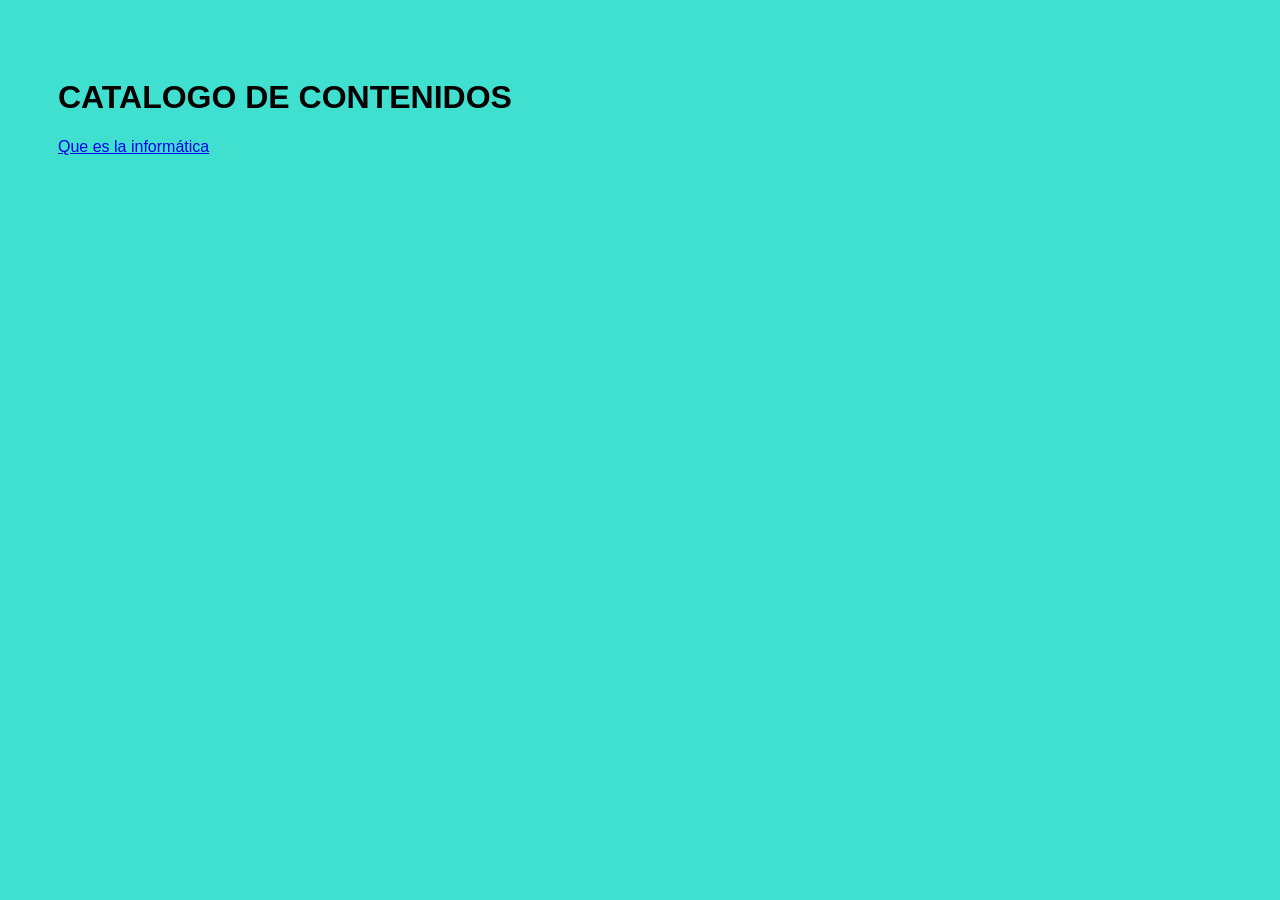
==== index.html @ d330bb28 "Add files via upload index xd" ====
<!doctype html>
<html lang="es">
    
        <head><title>BLOG DE INFORMÁTICA</title></head>
        <body style="background-color:#40E0D0; font-family: sans-serif; padding: 50px;">
            <h1>CATALOGO DE CONTENIDOS</h1>
        <a href="file:///run/user/1000/doc/616358a5/index.html">Que es la informática</a>
        </body>
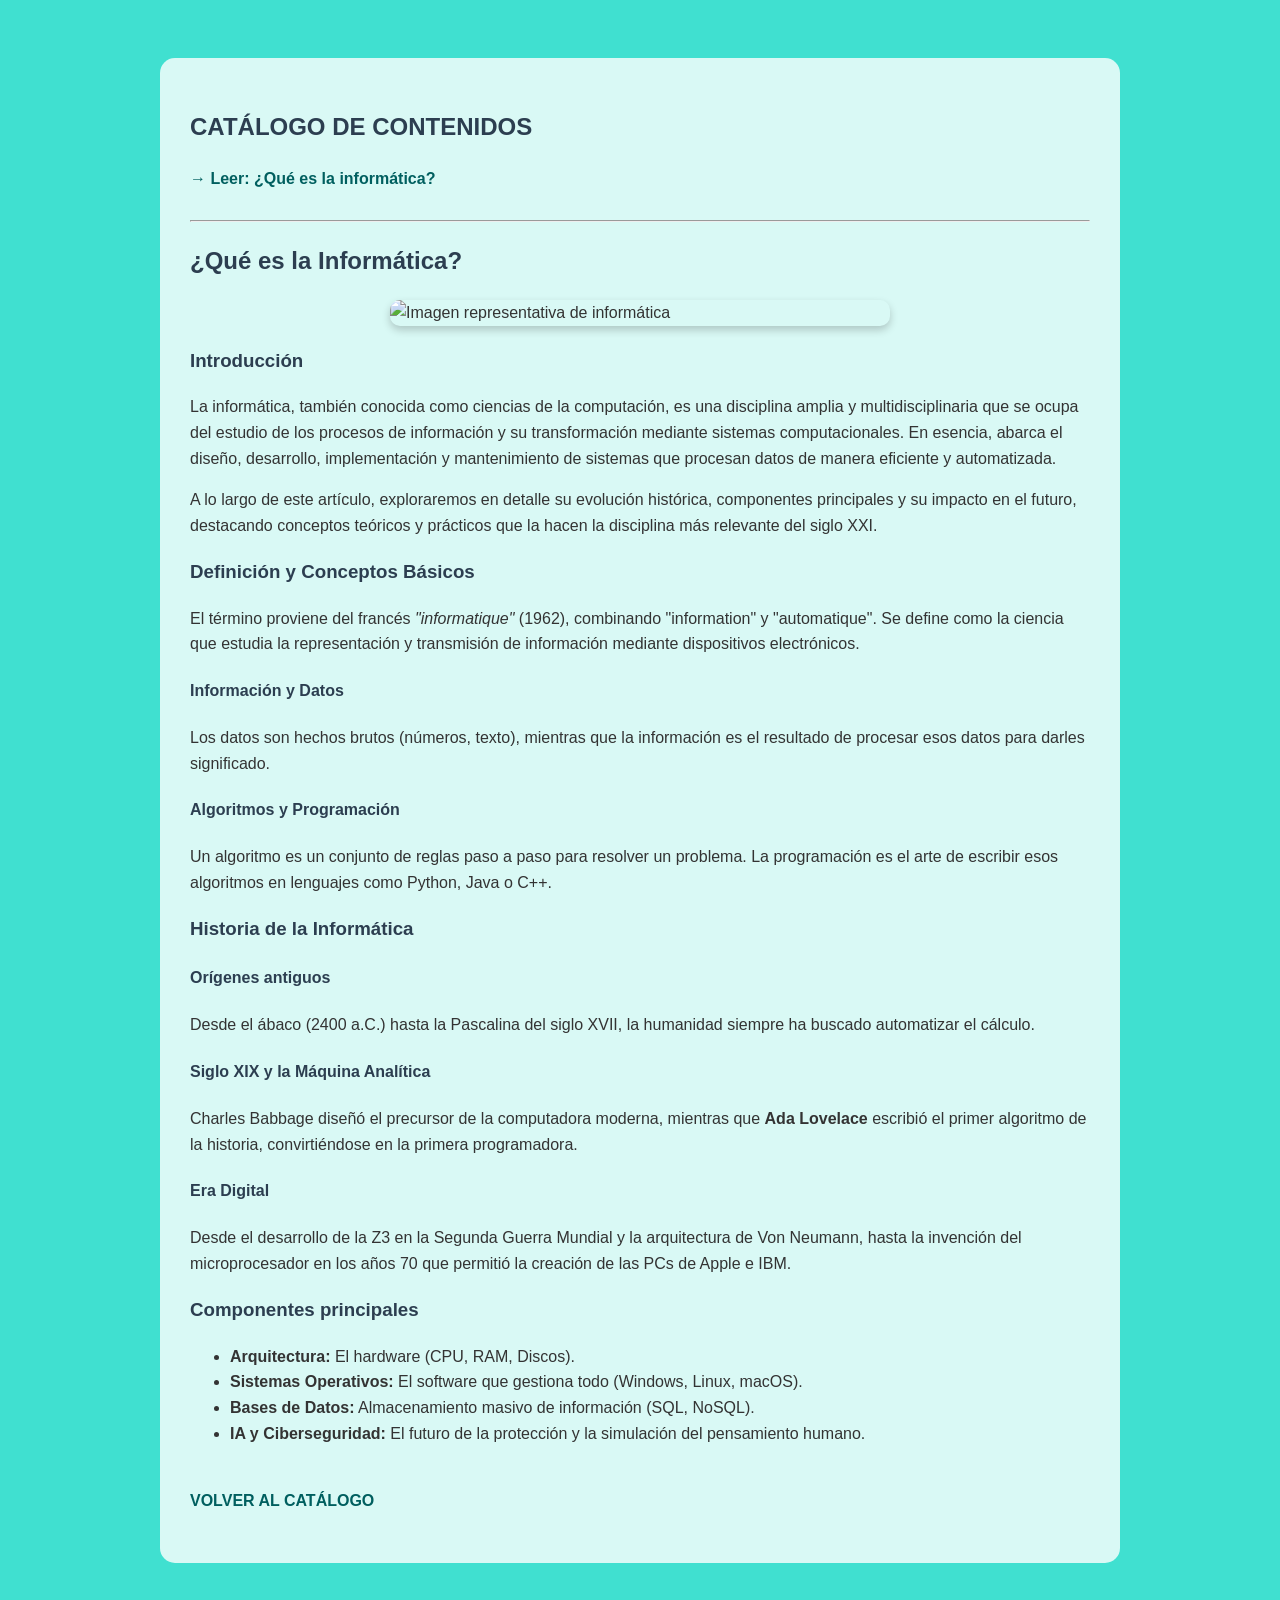
==== commit 27c3efcd: "Add files via upload" ====
--- a/index.html
+++ b/index.html
@@ -1,8 +1,104 @@
 <!doctype html>
 <html lang="es">
-    
-        <head><title>BLOG DE INFORMÁTICA</title></head>
-        <body style="background-color:#40E0D0; font-family: sans-serif; padding: 50px;">
-            <h1>CATALOGO DE CONTENIDOS</h1>
-        <a href="file:///run/user/1000/doc/616358a5/index.html">Que es la informática</a>
-        </body>+
+<head>
+    <meta charset="UTF-8">
+    <meta name="viewport" content="width=device-width, initial-scale=1.0">
+    <title>BLOG DE INFORMÁTICA</title>
+    <style>
+        body {
+            background-color: #40E0D0;
+            font-family: sans-serif;
+            padding: 50px;
+            line-height: 1.6;
+            color: #333;
+        }
+
+        main {
+            background-color: rgba(255, 255, 255, 0.8);
+            padding: 30px;
+            border-radius: 15px;
+            max-width: 900px;
+            margin: auto;
+        }
+
+        h1, h3, h4 {
+            color: #2c3e50;
+        }
+
+        img {
+            display: block;
+            margin: 20px auto;
+            border-radius: 10px;
+            box-shadow: 0 4px 8px rgba(0,0,0,0.2);
+        }
+
+        .nav-link {
+            display: inline-block;
+            margin-bottom: 20px;
+            text-decoration: none;
+            color: #005f5f;
+            font-weight: bold;
+        }
+
+        .nav-link:hover {
+            text-decoration: underline;
+        }
+    </style>
+</head>
+
+<body>
+
+    <main>
+        <nav id="catalogo">
+            <h1>CATÁLOGO DE CONTENIDOS</h1>
+            <a class="nav-link" href="#articulo-informatica">→ Leer: ¿Qué es la informática?</a>
+        </nav>
+
+        <hr>
+
+        <article id="articulo-informatica">
+            <h1>¿Qué es la Informática?</h1>
+            
+            <img src="https://img.freepik.com/fotos-premium/ingenieria-informatica-cerca-escritura-codigo-programacion-base-datos-teclado-computadora-portatil-ia-generativa_1259709-85455.jpg" 
+                 alt="Imagen representativa de informática" width="500">
+
+            <h3>Introducción</h3>
+            <p>La informática, también conocida como ciencias de la computación, es una disciplina amplia y multidisciplinaria que se ocupa del estudio de los procesos de información y su transformación mediante sistemas computacionales. En esencia, abarca el diseño, desarrollo, implementación y mantenimiento de sistemas que procesan datos de manera eficiente y automatizada.</p>
+            
+            <p>A lo largo de este artículo, exploraremos en detalle su evolución histórica, componentes principales y su impacto en el futuro, destacando conceptos teóricos y prácticos que la hacen la disciplina más relevante del siglo XXI.</p>
+
+            <h3>Definición y Conceptos Básicos</h3>
+            <p>El término proviene del francés <em>"informatique"</em> (1962), combinando "information" y "automatique". Se define como la ciencia que estudia la representación y transmisión de información mediante dispositivos electrónicos.</p>
+
+            <h4>Información y Datos</h4>
+            <p>Los datos son hechos brutos (números, texto), mientras que la información es el resultado de procesar esos datos para darles significado.</p>
+
+            <h4>Algoritmos y Programación</h4>
+            <p>Un algoritmo es un conjunto de reglas paso a paso para resolver un problema. La programación es el arte de escribir esos algoritmos en lenguajes como Python, Java o C++.</p>
+
+            <h3>Historia de la Informática</h3>
+            <h4>Orígenes antiguos</h4>
+            <p>Desde el ábaco (2400 a.C.) hasta la Pascalina del siglo XVII, la humanidad siempre ha buscado automatizar el cálculo.</p>
+
+            <h4>Siglo XIX y la Máquina Analítica</h4>
+            <p>Charles Babbage diseñó el precursor de la computadora moderna, mientras que <strong>Ada Lovelace</strong> escribió el primer algoritmo de la historia, convirtiéndose en la primera programadora.</p>
+
+            <h4>Era Digital</h4>
+            <p>Desde el desarrollo de la Z3 en la Segunda Guerra Mundial y la arquitectura de Von Neumann, hasta la invención del microprocesador en los años 70 que permitió la creación de las PCs de Apple e IBM.</p>
+
+            <h3>Componentes principales</h3>
+            <ul>
+                <li><strong>Arquitectura:</strong> El hardware (CPU, RAM, Discos).</li>
+                <li><strong>Sistemas Operativos:</strong> El software que gestiona todo (Windows, Linux, macOS).</li>
+                <li><strong>Bases de Datos:</strong> Almacenamiento masivo de información (SQL, NoSQL).</li>
+                <li><strong>IA y Ciberseguridad:</strong> El futuro de la protección y la simulación del pensamiento humano.</li>
+            </ul>
+
+            <br>
+            <a class="nav-link" href="#catalogo">VOLVER AL CATÁLOGO</a>
+        </article>
+    </main>
+
+</body>
+</html>
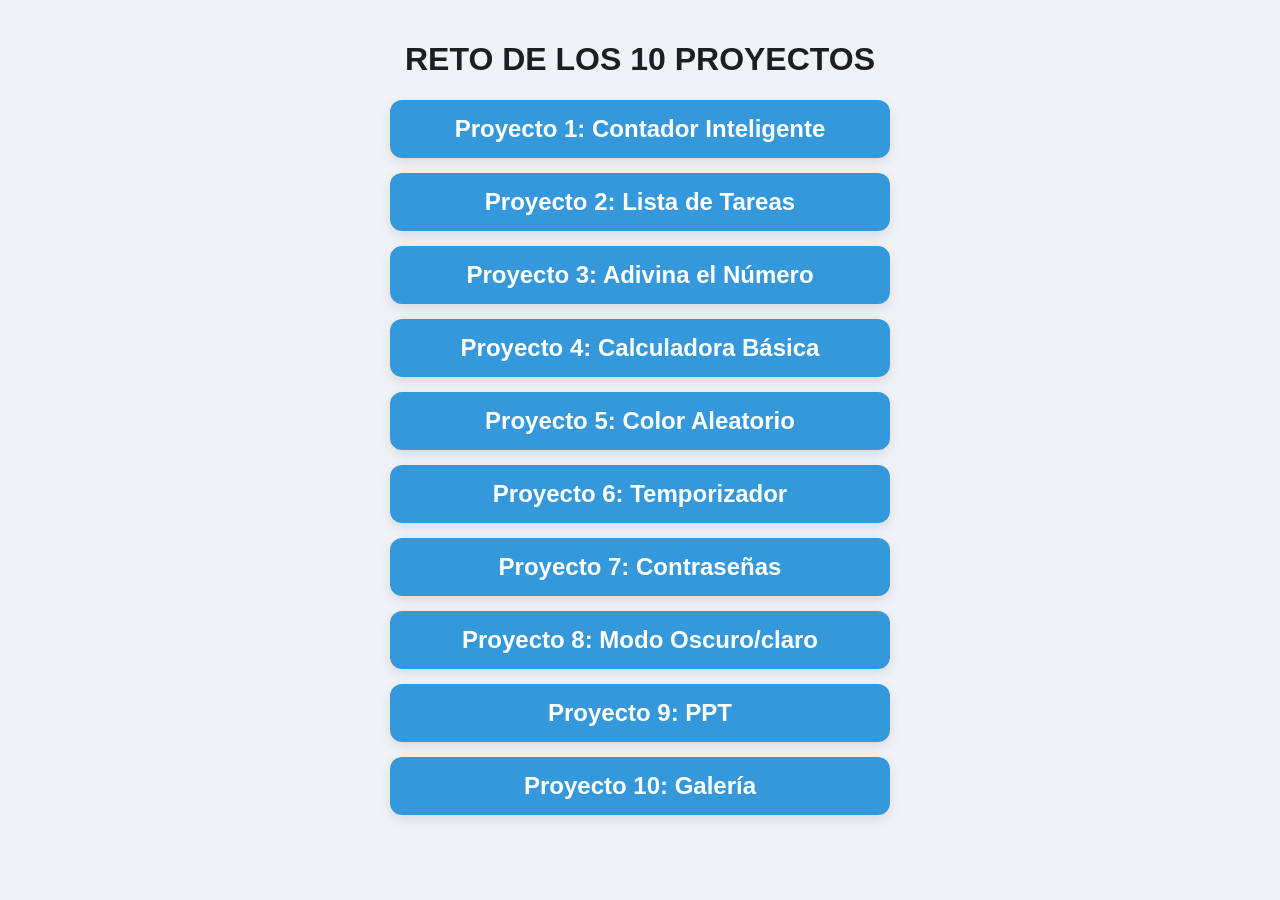
==== commit 15923f3d: "Add files via upload" ====
--- a/index.html
+++ b/index.html
@@ -1,104 +1,166 @@
-<!doctype html>
-<html lang="es">
-
-<head>
+<!DOCTYPE html><!--esta etiqueta indica que el documento es HTML5-->
+<html lang="es"><!--esta etiqueta indica que el idioma del documento, en este caso es español-->
+<head><!--esta sección contiene metadatos sobre el documento, como el título, la codificación de caracteres y enlaces a archivos externos-->
     <meta charset="UTF-8">
     <meta name="viewport" content="width=device-width, initial-scale=1.0">
-    <title>BLOG DE INFORMÁTICA</title>
-    <style>
-        body {
-            background-color: #40E0D0;
-            font-family: sans-serif;
-            padding: 50px;
-            line-height: 1.6;
-            color: #333;
-        }
-
-        main {
-            background-color: rgba(255, 255, 255, 0.8);
-            padding: 30px;
-            border-radius: 15px;
-            max-width: 900px;
-            margin: auto;
-        }
-
-        h1, h3, h4 {
-            color: #2c3e50;
-        }
-
-        img {
-            display: block;
-            margin: 20px auto;
-            border-radius: 10px;
-            box-shadow: 0 4px 8px rgba(0,0,0,0.2);
-        }
-
-        .nav-link {
-            display: inline-block;
-            margin-bottom: 20px;
-            text-decoration: none;
-            color: #005f5f;
-            font-weight: bold;
-        }
-
-        .nav-link:hover {
-            text-decoration: underline;
-        }
-    </style>
+    <title>Reto de los 10 Proyectos - Marcoantonio</title>
+    <link rel="stylesheet" href="style.css">
 </head>
-
-<body>
+<body><!--esta sección contiene el contenido visible de la página, como texto, imágenes y elementos interactivos-->
+    <header><!--esta sección contiene el encabezado de la página-->
+        <h1>RETO DE LOS 10 PROYECTOS</h1>
+    </header>
+    <!--Todos los proyecto tiene tiene la misma estructura a excepción de los detalles específicos que corresponden a las funciones de cada por lo tanto la estructura la explicare en el proyecto 1 y esos detalles los explicare en su respectiva seccion-->
 
     <main>
-        <nav id="catalogo">
-            <h1>CATÁLOGO DE CONTENIDOS</h1>
-            <a class="nav-link" href="#articulo-informatica">→ Leer: ¿Qué es la informática?</a>
-        </nav>
+        <!-- Proyecto 1: Contador -->
+         <!--el proyecto 1 es un contador inteligente que permite al usuario incrementar, decrementar y reiniciar un valor-->
+        <section class="contenedor-principal"><!--esta sección contiene el contenido del proyecto 1-->
+            <h2 class="titulo-proyecto" data-target="p1">Proyecto 1: Contador Inteligente</h2><!--esta etiqueta h2 indica el título del proyecto 1, con una clase para estilos y un atributo data-target para identificar el proyecto-->
+            <div id="p1" class="proyecto oculto"><!--esta sección contiene el contenido del proyecto 1, y el atributo id para identificarlo, y el atributo clas sirve para asignar funciones y estilos depedientes de javascript y css-->
+                <div id="display-contador" class="neutro">0</div><!--la etiqueta <div> sirve para organizar y agrupar elementos de la sección, y display es para mostrar la funcion del proyecto-->
+                <div class="botones"><!--aqui se le asigno botones, y mas abajo se puede ver la etiqueta <button> qwe especifaca cuales son eso botones-->
+                    <button id="btn-disminuir">-1</button>
+                    <button id="btn-reset">Reiniciar</button><!--(btn singfica boton)-->
+                    <button id="btn-aumentar">+1</button>
+                </div><!--aqui cierra la sección de botones de p1-->
+            </div><!--aqui cierra el proyecto 1-->
+        </section><!--aqui cierra la sección del proyecto 1-->
 
-        <hr>
+        <!-- Proyecto 2: Lista de Tareas -->
+            <!--el proyecto 2 es una lista de tareas que permite al usuario agregar, eliminar y marcar tareas como completadas-->
+        <section class="contenedor-principal">
+            <h2 class="titulo-proyecto" data-target="p2">Proyecto 2: Lista de Tareas</h2>
+            <div id="p2" class="proyecto oculto">
+                <input type="text" id="input-tarea" placeholder="Nueva tarea..."><!--la etiqueta <input> sirve para crear un campo de entrada de texto, y type="text" especifica que es un campo de texto-->
+                <button id="btn-agregar-tarea">Agregar</button>
+                <ul id="lista-tareas"></ul><!--la etiqueta <ul> sirve para crear una lista-->
+            </div>
+        </section>
 
-        <article id="articulo-informatica">
-            <h1>¿Qué es la Informática?</h1>
-            
-            <img src="https://img.freepik.com/fotos-premium/ingenieria-informatica-cerca-escritura-codigo-programacion-base-datos-teclado-computadora-portatil-ia-generativa_1259709-85455.jpg" 
-                 alt="Imagen representativa de informática" width="500">
+        <!-- Proyecto 3: Adivina el Número -->
+            <!--el proyecto 3 es un juego de adivinar el número, donde el usuario tiene que adivinar un número aleatorio entre 1 y 100, y el programa le dará pistas si su suposición es muy alta o muy baja-->
+        <section class="contenedor-principal">
+            <h2 class="titulo-proyecto" data-target="p3">Proyecto 3: Adivina el Número</h2>
+            <div id="p3" class="proyecto oculto">
+                <input type="number" id="input-adivinar" placeholder="1-100">
+                <button id="btn-comprobar">¿Es este?</button>
+                <button id="btn-nuevo-juego">Nuevo Juego</button>
+                <p id="pista-adivinar"></p><!--la etiqueta <p> sirve para mostrar un texto, y en este caso se usara para mostrar pistas al usuario-->
+                <p>Intentos: <span id="intentos-adivinar">0</span></p><!--aqui se muestra el numero de intentos que lleva el usuario, y se actualizara cada vez que el usuario haga una suposicion-->
+            </div>
+        </section>
 
-            <h3>Introducción</h3>
-            <p>La informática, también conocida como ciencias de la computación, es una disciplina amplia y multidisciplinaria que se ocupa del estudio de los procesos de información y su transformación mediante sistemas computacionales. En esencia, abarca el diseño, desarrollo, implementación y mantenimiento de sistemas que procesan datos de manera eficiente y automatizada.</p>
-            
-            <p>A lo largo de este artículo, exploraremos en detalle su evolución histórica, componentes principales y su impacto en el futuro, destacando conceptos teóricos y prácticos que la hacen la disciplina más relevante del siglo XXI.</p>
+        <!-- Proyecto 4: Calculadora -->
+                <!--el proyecto 4 es una calculadora básica que permite al usuario realizar operaciones aritméticas simples como suma, resta, multiplicación y división-->
+        <section class="contenedor-principal">
+            <h2 class="titulo-proyecto" data-target="p4">Proyecto 4: Calculadora Básica</h2>
+            <div id="p4" class="proyecto oculto">
+                <div id="display-calculadora">0</div>
+                <div class="grid-calculadora">
+                    <button class="btn-num">7</button><button class="btn-num">8</button><button class="btn-num">9</button><button class="btn-op">/</button>
+                    <button class="btn-num">4</button><button class="btn-num">5</button><button class="btn-num">6</button><button class="btn-op">*</button>
+                    <button class="btn-num">1</button><button class="btn-num">2</button><button class="btn-num">3</button><button class="btn-op">-</button>
+                    <button id="btn-clear">C</button><button class="btn-num">0</button><button id="btn-igual">=</button><button class="btn-op">+</button>
+                </div>
+            </div>
+        </section>
 
-            <h3>Definición y Conceptos Básicos</h3>
-            <p>El término proviene del francés <em>"informatique"</em> (1962), combinando "information" y "automatique". Se define como la ciencia que estudia la representación y transmisión de información mediante dispositivos electrónicos.</p>
+        <!-- Proyecto 5: Color Aleatorio -->
+         <!--el proyecto 5 es un generador de colores aleatorios que permite al usuario cambiar el fondo de la página a un color aleatorio y copiar el código hexadecimal del color generado-->
+        <section class="contenedor-principal">
+            <h2 class="titulo-proyecto" data-target="p5">Proyecto 5: Color Aleatorio</h2>
+            <div id="p5" class="proyecto oculto">
+                <div id="hex-color">#FFFFFF</div><!--mostrar el color hexadecimal -->
+                <button id="btn-generar-color">Cambiar Fondo</button>
+                <button id="btn-copiar-color">Copiar HEX</button>
+            </div>
+        </section>
 
-            <h4>Información y Datos</h4>
-            <p>Los datos son hechos brutos (números, texto), mientras que la información es el resultado de procesar esos datos para darles significado.</p>
+        <!-- Proyecto 6: Temporizador -->
+            <!--el proyecto 6 es un temporizador que permite al usuario establecer un tiempo en minutos y segundos, iniciar la cuenta regresiva, pausar y reiniciar el temporizador-->
+        <section class="contenedor-principal">
+            <h2 class="titulo-proyecto" data-target="p6">Proyecto 6: Temporizador</h2>
+            <div id="p6" class="proyecto oculto">
+                <div id="display-timer">00:00</div>
+                <div class="inputs-timer">
+                    <input type="number" id="min-timer" placeholder="Min" min="0"><!--la etiqueta <input> sirve para crear un campo de entrada de texto, y type="number" especifica que es un campo de número-->
+                    <input type="number" id="sec-timer" placeholder="Seg" min="0" max="59"><!--la etiqueta <input> sirve para crear un campo de entrada de texto, y type="number" especifica que es un campo de número-->
+                </div>
+                <div class="botones">
+                    <button id="btn-start-timer">Iniciar</button>
+                    <button id="btn-pause-timer">Pausar</button>
+                    <button id="btn-reset-timer">Reiniciar</button>
+                </div>
+            </div>
+        </section>
 
-            <h4>Algoritmos y Programación</h4>
-            <p>Un algoritmo es un conjunto de reglas paso a paso para resolver un problema. La programación es el arte de escribir esos algoritmos en lenguajes como Python, Java o C++.</p>
+        <!-- Proyecto 7: Generador de contraseñas -->
+            <!--el proyecto 7 es un generador de contraseñas que permite al usuario generar contraseñas seguras con opciones para incluir mayúsculas, números y símbolos, y copiar la contraseña generada al portapapeles-->
+        <section class="contenedor-principal">
+            <h2 class="titulo-proyecto" data-target="p7">Proyecto 7: Contraseñas</h2>
+            <div id="p7" class="proyecto oculto">
+                <label>Longitud: <span id="val-long">12</span></label>
+                <input type="range" id="input-long" min="6" max="20" value="12">
+                <div class="checks">
+                    <label><input type="checkbox" id="c-mayus" checked> Mayús</label>
+                    <label><input type="checkbox" id="c-nums" checked> Númber</label>
+                    <label><input type="checkbox" id="c-syms"> Símbol</label>
+                </div>
+                <div id="result-pass" class="caja-res">********</div>
+                <button id="btn-gen-pass">Generar</button>
+                <button id="btn-copy-pass">Copiar</button>
+            </div>
+        </section>
 
-            <h3>Historia de la Informática</h3>
-            <h4>Orígenes antiguos</h4>
-            <p>Desde el ábaco (2400 a.C.) hasta la Pascalina del siglo XVII, la humanidad siempre ha buscado automatizar el cálculo.</p>
+        <!-- Proyecto 8: Modo Oscuro -->
+                <!--el proyecto 8 es un modo oscuro/claro que permite al usuario cambiar el tema de la página entre modo oscuro y modo claro, y recordar la preferencia del usuario utilizando localStorage-->
+        <section class="contenedor-principal">
+            <h2 class="titulo-proyecto" data-target="p8">Proyecto 8: Modo Oscuro/claro</h2>
+            <div id="p8" class="proyecto oculto">
+                <button id="toggle-dark">Cambiar Tema</button><!--el boton para cambiar el tema de la página-->
+            </div>
+        </section>
 
-            <h4>Siglo XIX y la Máquina Analítica</h4>
-            <p>Charles Babbage diseñó el precursor de la computadora moderna, mientras que <strong>Ada Lovelace</strong> escribió el primer algoritmo de la historia, convirtiéndose en la primera programadora.</p>
+        <!-- Proyecto 9: Piedra Papel Tijeras -->
+                <!--el proyecto 9 es un juego de piedra, papel o tijeras donde el usuario puede jugar contra la computadora y el programa muestra el resultado de cada ronda-->
+        <section class="contenedor-principal">
+            <h2 class="titulo-proyecto" data-target="p9">Proyecto 9: PPT</h2><!--PPT es la abreviatura de piedra, papel o tijeras-->
+            <div id="p9" class="proyecto oculto">
+                <div class="marcador">Tú: <span id="pts-user">0</span> | PC: <span id="pts-pc">0</span></div><!--aqui se muestra el marcador del juego, con los puntos del usuario y de la computadora-->
+                <div class="botones">
+                    <button class="btn-juego" data-eleccion="piedra">Piedra</button>
+                    <button class="btn-juego" data-eleccion="papel">Papel</button>
+                    <button class="btn-juego" data-eleccion="tijeras">Tijeras</button>
+                </div>
+                <p id="res-juego">¡Elige uno!</p>
+                <button id="btn-reset-juego">Reiniciar Marcador</button>
+            </div>
+        </section>
 
-            <h4>Era Digital</h4>
-            <p>Desde el desarrollo de la Z3 en la Segunda Guerra Mundial y la arquitectura de Von Neumann, hasta la invención del microprocesador en los años 70 que permitió la creación de las PCs de Apple e IBM.</p>
-
-            <h3>Componentes principales</h3>
-            <ul>
-                <li><strong>Arquitectura:</strong> El hardware (CPU, RAM, Discos).</li>
-                <li><strong>Sistemas Operativos:</strong> El software que gestiona todo (Windows, Linux, macOS).</li>
-                <li><strong>Bases de Datos:</strong> Almacenamiento masivo de información (SQL, NoSQL).</li>
-                <li><strong>IA y Ciberseguridad:</strong> El futuro de la protección y la simulación del pensamiento humano.</li>
-            </ul>
-
-            <br>
-            <a class="nav-link" href="#catalogo">VOLVER AL CATÁLOGO</a>
-        </article>
+        <!-- Proyecto 10: Galería Dinámica -->
+            <!--el proyecto 10 es una galería de imágenes dinámica que permite al usuario buscar imágenes por palabra clave, filtrar por categorías y mostrar las imágenes en una cuadrícula, con la opción de hacer clic en una imagen para verla en tamaño completo-->
+        <section class="contenedor-principal">
+            <h2 class="titulo-proyecto" data-target="p10">Proyecto 10: Galería</h2>
+            <div id="p10" class="proyecto oculto">
+                <input type="text" id="busc-gal" placeholder="Buscar...">
+                <div class="filtros">
+                    <button class="btn-f" data-f="todas">Todas</button>
+                    <button class="btn-f" data-f="animales">Animales</button>
+                    <button class="btn-f" data-f="tec">Tec</button>
+                    <button class="btn-f" data-f="nat">Nat</button>
+                </div>
+                <div id="grid-gal" class="cuadricula"></div>
+            </div>
+        </section>
     </main>
 
+    <!-- Modal para Galería -->
+    <div id="modal-img" class="modal oculto"><!--esta sección es para mostrar una imagen en grande cuando se hace clic en una imagen de la galería, y el atributo id para identificarlo, y el atributo clas sirve para asignar funciones y estilos depedientes de javascript y css-->
+        <span id="close-modal">times;</span>
+        <img id="img-full" src="">
+    </div>
+
+    <script src="script.js"></script>
 </body>
-</html>
+</html>
--- a/style.css
+++ b/style.css
@@ -0,0 +1,36 @@
+/* Estilos generales y variables */
+:root {/* Definición de variables CSS para temas claro y oscuro */
+    --bg: #f0f2f5; --text: #1c1e21; --card: #ffffff; --primary: #3498db;
+}
+body.dark-mode {/* Variables para modo oscuro */
+    --bg: #18191a; --text: #e4e6eb; --card: #242526;
+}
+body {/* Estilos generales para el cuerpo de la página */
+    font-family: 'Segoe UI', sans-serif; background-color: var(--bg); color: var(--text);
+    margin: 0; padding: 20px; transition: 0.3s; text-align: center;
+}
+.oculto { display: none !important; }/* Clase para ocultar elementos */
+.contenedor-principal {/* Estilos para los contenedores de cada proyecto */
+    max-width: 500px; margin: 15px auto; background: var(--card);
+    border-radius: 12px; box-shadow: 0 4px 12px rgba(0,0,0,0.1); overflow: hidden;
+}
+.titulo-proyecto {/* Estilos para los títulos de cada proyecto */
+    background: var(--primary); color: white; margin: 0; padding: 15px; cursor: pointer;
+}
+.proyecto { padding: 20px; }/* Estilos para los proyectos individuales */
+button {/* Estilos para los botones */
+    padding: 10px 15px; border: none; border-radius: 5px; cursor: pointer;
+    background: #ddd; margin: 5px; transition: 0.2s;
+}
+button:hover { background: #bbb; }/* Estilos para los botones al pasar el mouse */
+
+/* Especiales */
+#display-contador { font-size: 3rem; font-weight: bold; }/* Estilos para el contador */
+.positivo { color: #2ecc71; } .negativo { color: #e74c3c; } .neutro { color: #95a5a6; }/* Colores para el contador según su valor */
+.grid-calculadora { display: grid; grid-template-columns: repeat(4, 1fr); gap: 5px; }/* Estilos para la cuadrícula de la calculadora */
+#display-calculadora { background: #222; color: #0f0; padding: 10px; font-size: 1.5rem; text-align: right; margin-bottom: 10px; }/* Estilos para el display de la calculadora */
+.cuadricula { display: grid; grid-template-columns: repeat(3, 1fr); gap: 10px; margin-top: 10px; }/* Estilos para la cuadrícula de imágenes */
+.cuadricula img { width: 100%; height: 80px; object-fit: cover; cursor: pointer; border-radius: 5px; }/* Estilos para las imágenes de la galería */
+.modal { position: fixed; top:0; left:0; width:100%; height:100%; background: rgba(0,0,0,0.8); display:flex; justify-content:center; align-items:center; z-index:100; }/* Estilos para el modal de imagen */
+#img-full { max-width: 90%; max-height: 80%; }/* Estilos para la imagen en tamaño completo */
+.caja-res { background: #eee; padding: 10px; font-family: monospace; margin: 10px 0; color: #333; }/* Estilos para la caja de resultados */
